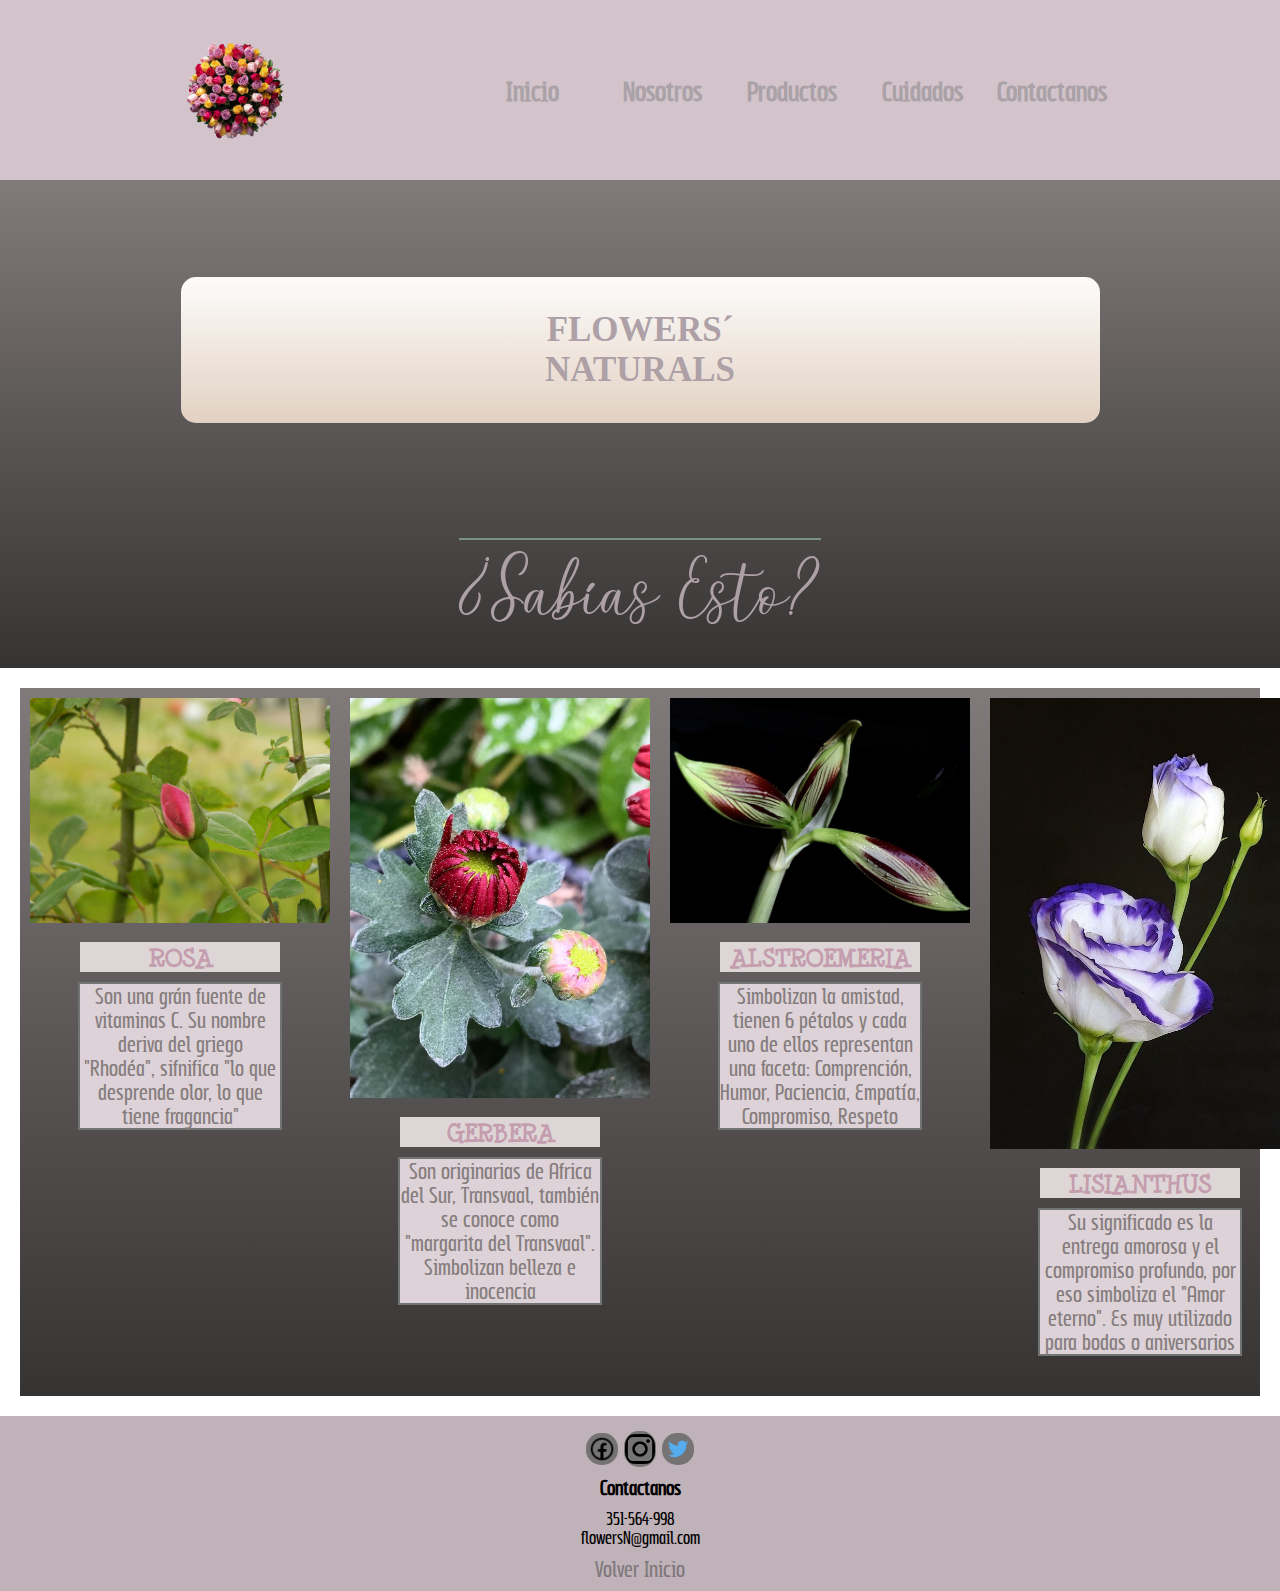
==== index.html @ 4be20bd7 "Segunda pre-entrega" ====
<!DOCTYPE html>
<html lang="en">

<head>
    <meta charset="UTF-8">
    <meta http-equiv="X-UA-Compatible" content="IE=edge">
    <meta name="viewport" content="width=device-width, initial-scale=1.0">
    <link href="https://cdn.jsdelivr.net/npm/bootstrap@5.3.0-alpha3/dist/css/bootstrap.min.css" rel="stylesheet"
        integrity="sha384-KK94CHFLLe+nY2dmCWGMq91rCGa5gtU4mk92HdvYe+M/SXH301p5ILy+dN9+nJOZ" crossorigin="anonymous">
    <link rel="stylesheet" href="https://cdnjs.cloudflare.com/ajax/libs/animate.css/4.1.1/animate.min.css">
    <link rel="stylesheet" href="./css/style.css">
    <title>Flowers´Naturals / Inicio</title>
    <link rel="shortcut icon" href="./Imagenes/logo.png">
</head>

<body>
    <header class="flex-padre">
        <img src="./imagenes/logo.png" class="logo" alt="logo">

        <nav>
            <ul class="flex-links">

                <li><a href="./index.html" id="inicio">Inicio</a></li>
                <li><a href="./categorias/nosotros.html">Nosotros</a></li>
                <li> <a href="./categorias/flores.html">Productos</a></li>
                <li><a href="./categorias/cuidado.html">Cuidados</a></li>
                <li> <a href="./categorias/contactanos.html">Contactanos</a></li>
            </ul>
        </nav>
    </header>

    <main>
        <section class="padre-titulos">
            <h1 class="animate_animated animate__backInUp">FLOWERS´ <br>
                NATURALS</h1>
            <p>¿Sabías Esto?</p>
        </section>
        
        <section class="main-index">
        <section class="segunda-section"  style="width: 20rem;">
            <div class="padre-rosas">
            <img src="./imagenes/pimpollo rosa (inicio).jpg" alt="pimpollo de rosa">
                <h2>ROSA</h2>
                <p>Son una grán fuente de vitaminas C. Su nombre deriva del griego "Rhodéa", sifnifica
                    "lo que desprende olor, lo que tiene fragancia"</p>
              </div> 
           
              <div class="padre-gerberas">
                <img src="./imagenes/pimpollo gerbera (inicio).jpg" alt="pimpollo de gerbera">
                    <h2>GERBERA</h2>
                    <p>Son originarias de Africa del Sur, Transvaal, también se conoce como "margarita del
                        Transvaal". Simbolizan belleza e inocencia</p>
                  </div> 

                  <div class="padre-alstroemerias">
                    <img src="./imagenes/pimpollo alstroemeria (inicio).jpg" alt="pimpollo de alstroemeria">
                        <h2>ALSTROEMERIA</h2>
                        <p>Simbolizan la amistad, tienen 6 pétalos y cada uno de ellos representan una faceta:
                            Comprención, Humor, Paciencia, Empatía, Compromiso, Respeto</p>
                      </div> 

                      <div class="padre-lisianthus">
                        <img src="./imagenes/pimpollo lisianthus.jpg" alt="pimpollo de lisianthus">
                            <h2>LISIANTHUS</h2>
                            <p>Su significado es la entrega amorosa y el compromiso profundo, por eso simboliza el
                                "Amor
                                eterno". Es muy utilizado para bodas o aniversarios</p>
                          </div> 



        </section>
    </section>
    </main>

    <footer class="footer-flex">
        <section>
            <div class="redes">
                <img src="./imagenes/icono-facebook2.png" alt="logo de facebook">
                <img src="./imagenes/icono-instagram2.png" alt="logo de instagram">
                <img src="./imagenes/icono twitter2.png" alt="logo de twitter">
            </div>
            <div class="contactanos">
                <h3>Contactanos</h3>
                <p>351-564-998</p>
                <p>flowersN@gmail.com</p>
            </div>
            <div class="volver">
                <a href="./index.html">Volver Inicio</a>
            </div>
        </section>
    </footer>

    <script src="https://cdn.jsdelivr.net/npm/bootstrap@5.3.0-alpha3/dist/js/bootstrap.bundle.min.js"
        integrity="sha384-ENjdO4Dr2bkBIFxQpeoTz1HIcje39Wm4jDKdf19U8gI4ddQ3GYNS7NTKfAdVQSZe"
        crossorigin="anonymous"></script>
</body>

</html>
---- css/style.css ----
@font-face {
    font-family: "titulo";
    src: url("../recursos/tipografias/BrightLarch_PERSONAL_USE.ttf");
}

@font-face {
    font-family: "subtitulo";
    src: url("../recursos/tipografias/mobaster.otf");
}

@font-face {
    font-family: "parrafos";
    src: url("../recursos/tipografias/Minya\ Nouvelle\ Rg.otf");
}

@font-face {
    font-family: "contacto";
    src: url("../recursos/tipografias/Subpear.otf");
}

* {
    margin: 0;
    padding: 0;
}


/* header/INICIO */

h1 {
    color: #ADA0A6;
    font-size: 35px;
    width: 853px;
    margin: 97px;
    padding: 33px;
    background-image: linear-gradient(to bottom, #fdfcfb, #e2d1c3);
    text-align: center;
    font-weight: bolder;
    animation-name: titulo-animado;
    animation-iteration-count: 1;
    animation-duration: 2s;
    border-radius: 15px;
}


  nav ul li {
    /* margin: 2px; */
    /* border: solid 4px #7e787b; */
    /* padding: 2px; */
    height: 20px;
    width: 126px;
    font-size: 25px;
    text-align: center;
    font-family: "contacto";
    list-style: none;
    display: inline-block;
    /* border-radius: 7px; */

} 

 .flex-padre {
    min-height: 20vh;
    display: flex;
    flex-direction: row;
    flex-wrap: wrap;
    justify-content: space-evenly;
    align-items: center;
    background-color: #d3c4cc;
} 

 .flex-padre img {
    width: 116px;
    padding: 12px;
} 

 .flex-links a {
    text-decoration: none;
    color: #aaa2a6;
    font-weight: bold;
}

.flex-links a:hover {
    padding: 5px 10px;
    border-radius: 20px;
    background-color: #dad4ec;
    color: rgb(66, 40, 40);
    transition: color 0.4s;
    background-color: 0.2s;
} 


/* main */
.main-index {
    min-height: 70vh;
    display: flex;
    background-image: linear-gradient(to top, rgb(54, 51, 51), rgb(129, 122, 122));
    margin: 20px;
}
.segunda-section{
    display: flex;
  
}

.padre-titulos {
    display: flex;
    flex-direction: column;
    align-items: center;
    flex-wrap: wrap;
    background-image: linear-gradient(to top, rgb(54, 51, 51), rgb(129, 122, 122));
}

.padre-titulos p {
    font-family: "subtitulo";
    color: #ADA0A6;
    font-size: 70px;
    margin: 20px;
    text-align: center;
    text-decoration: overline 2px #7d938a;
}

.main-index img {
    width: 300px;
    margin: 10px;
}

.main-index h2 {
    width: 200px;
    text-align: center;
    font-size: 25px;
    color: #c49daf;
    margin: 5px auto;
    background-color: #DED6D6;
    font-family: "parrafos";
}

.main-index p {
    width: 200px;
    text-align: center;
    font-size: 20px;
    border: solid 2px #707573;
    color: #857d7d;
    background-color: #ddd2d7;
    margin: 40px auto;
    margin-top: 10px;
    font-family: "contacto";
}




/* footer */
.footer-flex {
    min-height: 10vh;
    display: flex;
    flex-direction: row;
    justify-content: center;
    align-items: flex-end;
    flex-wrap: wrap;
    background-color: #c0b2b9;
}

.redes {
    display: flex;
    align-items: center;
    justify-content: center;
}

.redes img {
    background-color: #757373;
    border-radius: 15px;
    padding: 1px;
    margin: 3px;
    margin-top: 15px;
    margin-bottom: 10px;
    width: 30px;
}

.contactanos {
    display: flex;
    align-items: center;
    align-content: center;
    flex-wrap: wrap;
    flex-direction: column;

}

.contactanos h3 {
    margin-bottom: 10px;
    font-family: "contacto";
}

.contactanos p {
    font-family: "contacto";
}


.volver {
    display: flex;
    justify-content: space-evenly;
}

.volver a {
    font-size: 20px;
    text-decoration: none;
    margin: 10px;
    font-family: "contacto";
    margin-top: 10px;
    color: #7e787b;
}

.volver a:hover {
    background-color: #dad4ec;
    color: white;
    transition: color 0.4s;
    background-color: 0.2s;

}



/* nosotros-main */

.main {
    min-height: 70vh;
    background-image: linear-gradient(to top, rgb(54, 51, 51), rgb(129, 122, 122));
}

.subtitulo {
    display: flex;
    justify-content: center;
    flex-wrap: wrap;
}

.subtitulo h2 {
    background-image: linear-gradient(to bottom, #fdfcfb, #e2d1c3);
    color: #7e787b;
    font-family: "contacto";
    font-weight: bold;
    font-size: 50px;
    width: 900px;
    text-align: center;
    margin: 60px;
}



.info-primero {
    display: flex;
    justify-content: center;
    align-items: center;
    flex-direction: row;
    flex-wrap: wrap;

}

.info-primero p {
    width: 150px;
    text-align: center;
    border: solid 10px #ada0a6;
    font-family: "parrafos";
    font-size: 30px;
    background-color: #d2cbcb;
    margin: 30px;
}

.info-primero img {
    width: 400px;
}

.info-primero img:hover {
    transform: scale(1.2);
    transition: 1s;
}

.info-segunda {
    display: flex;
    justify-content: center;
    align-items: center;
    flex-wrap: wrap;
}

.info-segunda p {
    width: 170px;
    text-align: center;
    border: solid 10px #ada0a6;
    font-family: "parrafos";
    font-size: 30px;
    background-color: #d2cbcb;
    margin: 30px;
}

.info-segunda img {
    width: 400px;
    margin-top: 50px
}

.info-segunda img:hover {
    transform: scale(1.2);
    transition: 1s;
}

.video {
    display: flex;
    justify-content: flex-start;
    margin: 50px;
    flex-wrap: wrap;
}

.ubicacion {
    display: flex;
    justify-content: space-evenly;
    align-items: center;
    flex-wrap: wrap;
}

.ubicacion p {
    width: 150px;
    text-align: center;
    border: solid 10px #ada0a6;
    font-family: "parrafos";
    font-size: 30px;
    background-color: #d2cbcb;
}

.ubicacion iframe {
    margin-top: 50px;
    margin-bottom: 60px;

}





/* producto/main */
.principal-main {
    min-height: 70vh;
    background-image: linear-gradient(to top, rgb(54, 51, 51), rgb(129, 122, 122));
}

.rosas-flores {
    background-image: linear-gradient(to top, #dad4ec, #f3e7e9);
    display: grid;
    grid-template-columns: repeat(3, 1fr);
    grid-template-rows: repeat(1, 1fr);
    grid-template-areas:
        "imagen1 imagen2 imagen3"
    ;
    margin: 30px auto;
    width: 800px;
    height: 400px;
    grid-gap: 20px;
    margin-top: 5px;
}

.imagen {
    margin: 10px;
    background-position: center;
    background-size: cover;
    background-repeat: no-repeat;
    transition: 0.5s;
}

.imagen:hover {
    transform: scale(1.3);
}

.imagen1 {
    grid-area: imagen1;
    background-image: url("../imagenes/Rosas/IMG_20201012_165952.jpg");
}

.imagen2 {
    grid-area: imagen2;
    background-image: url("../imagenes/Rosas/IMG_20201013_181736.jpg");
}

.imagen3 {
    grid-area: imagen3;
    background-image: url("../imagenes/Rosas/IMG_20201013_181800.jpg");
}

.p-flores {
    font-size: 34px;
    margin: 10px;
    color: #696969;
    font-family: "parrafos";

}



.gerberas-flores {
    background-image: linear-gradient(to top, #dad4ec, #f3e7e9);
    display: grid;
    grid-template-columns: repeat(3, 1fr);
    grid-template-rows: repeat(1, 1fr);
    grid-template-areas:
        "imagen4 imagen5 imagen6"
    ;
    margin: 30px auto;
    width: 800px;
    height: 400px;
    grid-gap: 20px;
}

.imagen4 {
    grid-area: imagen4;
    background-image: url("../imagenes/gerberas/WhatsApp\ Image\ 2023-03-18\ at\ 15.19.28.jpeg");
}

.imagen5 {
    grid-area: imagen5;
    background-image: url("../imagenes/gerberas/WhatsApp\ Image\ 2023-03-18\ at\ 15.19.28\ \(1\).jpeg");
}

.imagen6 {
    grid-area: imagen6;
    background-image: url("../imagenes/gerberas/WhatsApp\ Image\ 2023-03-18\ at\ 15.19.32.jpeg");
}



.alstroemerias-flores {
    background-image: linear-gradient(to top, #dad4ec, #f3e7e9);
    display: grid;
    grid-template-columns: repeat(3, 1fr);
    grid-template-rows: repeat(1, 1fr);
    grid-template-areas:
        "imagen7 imagen8 imagen9"
    ;
    margin: 30px auto;
    width: 800px;
    height: 400px;
    grid-gap: 20px;
}

.imagen7 {
    grid-area: imagen7;
    background-image: url("../imagenes/alstroemelias/IMG_20201012_181706.jpg");
}

.imagen8 {
    grid-area: imagen8;
    background-image: url("../imagenes/alstroemelias/WhatsApp\ Image\ 2023-03-18\ at\ 15.19.31.jpeg");
}

.imagen9 {
    grid-area: imagen9;
    background-image: url("../imagenes/alstroemelias/WhatsApp\ Image\ 2023-03-18\ at\ 15.19.29.jpeg");
}


.ramos-flores {
    background-image: linear-gradient(to top, #dad4ec, #f3e7e9);
    display: grid;
    grid-template-columns: repeat(3, 1fr);
    grid-template-rows: repeat(1, 1fr);
    grid-template-areas:
        "imagen10 imagen11 imagen12"
    ;
    margin: 30px auto;
    width: 800px;
    height: 400px;
    grid-gap: 20px;
}

.imagen10 {
    grid-area: imagen10;
    background-image: url("../imagenes/Ramos/20170325_124506\ -\ copia\ -\ copia.jpg");
}

.imagen11 {
    grid-area: imagen11;
    background-image: url("../imagenes/Ramos/20180609_123020.jpg");
}

.imagen12 {
    grid-area: imagen12;
    background-image: url("../imagenes/Ramos/IMG_20201016_183123.jpg");
}


.centros-flores {
    background-image: linear-gradient(to top, #dad4ec, #f3e7e9);
    display: grid;
    grid-template-columns: repeat(3, 1fr);
    grid-template-rows: repeat(1, 1fr);
    grid-template-areas:
        "imagen13 imagen14 imagen15"
    ;
    margin: 30px auto;
    width: 800px;
    height: 400px;
    grid-gap: 20px;
}

.imagen13 {
    grid-area: imagen13;
    background-image: url("../imagenes/centros/20160923_200821.jpg");
}

.imagen14 {
    grid-area: imagen14;
    background-image: url("../imagenes/centros/20161119_130933\ -\ copia.jpg");
}

.imagen15 {
    grid-area: imagen15;
    background-image: url("../imagenes/centros/WhatsApp\ Image\ 2023-03-18\ at\ 15.19.33.jpeg");
}




/* cuidado/main */

.main-cuidado {
    min-height: 70vh;
    background-image: linear-gradient(to top, rgb(54, 51, 51), rgb(129, 122, 122));
}

main ol {
    display: flex;
    justify-content: space-evenly;
    align-items: center;
    flex-wrap: wrap;
}

main ol li {
    list-style-type: upper-roman;
    font-size: 30px;
    width: 220px;
    text-align: center;
    border: dashed #c0b0b0;
    color: #bd8383;
    font-family: "parrafos";
    margin-top: 80px;
}

.video {
    display: flex;
    flex-direction: column;
    align-items: center;
    flex-wrap: wrap;
}

.video p {
    color: #7d938a;
    font-size: 40px;
    text-align: center;
    font-family: Impact, Haettenschweiler, 'Arial Narrow Bold', sans-serif;
    text-decoration: underline 4px #a7a1a1;
    margin: 50px;
}



/* contacto/main */

.main-contacto {
    min-height: 70vh;
    background-image: linear-gradient(to top, rgb(54, 51, 51), rgb(129, 122, 122));
}

.intro {
    display: flex;
    flex-direction: column;
    align-items: center;
    flex-wrap: wrap;
}

.intro h2 {
    font-family: "contacto";
    font-size: 50px;
    color: #ada0a6;
    text-decoration: underline 3px #DED6D6;
    margin-top: 50px;
    margin-bottom: 10px;
}

.intro p {
    font-family: "contacto";
    font-size: 20px;
    width: 200px;
    text-align: center;
    color: #7d938a;
    margin-bottom: 20px;
}

.intro hr {
    width: 800px;
}


.formulario {
    display: flex;
    justify-content: center;
}


.form-ingresa-nombre,
.form-ingresa-apellido,
.form-ingresa-edad {
    width: 200px;
    height: 20px;
    text-align: center;
    padding: 10px;
}

.form-apellido,
.form-nombre,
.form-edad,
.form-mensaje {
    font-family: "contacto";
    font-size: 20px;
    margin: 10px;

}

.form-ingresa-mensaje {
    width: 220px;
    height: 70px;
    margin-bottom: 20px;
    text-align: center;
}

.form-enviar {
    width: 100px;
    height: 30px;
    text-align: center;
    margin-left: 60px;
}

.form-ingresa-nombre:focus {
    background-color: #ada0a6;
    transform: scale(1.1);
}

.form-ingresa-apellido:focus {
    background-color: #ada0a6;
    transform: scale(1.1);
}

.form-ingresa-edad:focus {
    background-color: #ada0a6;
    transform: scale(1.1);
}

.form-ingresa-mensaje:focus {
    background-color: #ada0a6;
    transform: scale(1.1);
}

.form-enviar:hover {
    background-color: #ada0a6;
    color: white;
    transform: scale(1.1);
}

.logo {
    animation-name: animando-logo;
    animation-iteration-count: infinite;
    animation-duration: 3s;
    animation-delay: 3s;
}

@keyframes animando-logo {
    0% {
        transform: rotate(0);
    }

    25% {
        transform: rotate(45deg);

    }

    50% {
        transform: rotate(90deg);

    }

    100% {
        transform: rotate(360deg);

    }
}


@media (max-width: 767px) {
    /* inicio */

    .segunda-section {
        display: flex;
        flex-wrap: wrap;
        margin: auto;
    }

    nav ul li {
        width: 82px;
        font-size: 20px;
        height: 38px;
    }

    h1 {
        width: 480px;
    }
    /* nosotros */

    .subtitulo h2{
        width: 627px;
        font-size: 37px;
    }

    .info-primero img{
        width: 300px;
        margin-bottom: 20px;
    }
    .info-primero p{
        width: 153px;
        font-size: 20px;
    }
    .info-segunda img{
        display: flex;
        width: 300px;
    }
    .info-segunda p{
        width: 153px;
        font-size: 20px;
    }

    /* producto */
    .rosas-flores {
        grid-template-columns: repeat(1, 1fr);
        grid-template-rows: repeat(3, 1fr);
        width: 300px;
        height: 700px;
        grid-template-areas:
            "imagen1"
            "imagen2"
            "imagen3"
        ;
    }

    .gerberas-flores{
        grid-template-columns: repeat(1, 1fr);
        grid-template-rows: repeat(3, 1fr);
        width: 300px;
        height: 800px;
        grid-template-areas:
            "imagen4"
            "imagen5"
            "imagen6"
        ;
    }

    .alstroemerias-flores{
        grid-template-columns: repeat(1, 1fr);
        grid-template-rows: repeat(3, 1fr);
        width: 300px;
        height: 1100px;
        grid-template-areas:
            "imagen7"
            "imagen8"
            "imagen9"
        ;
    }

    .ramos-flores{
        grid-template-columns: repeat(1, 1fr);
        grid-template-rows: repeat(3, 1fr);
        width: 300px;
        height: 1500px;
        grid-template-areas:
            "imagen10"
            "imagen11"
            "imagen12"
        ;
    }

    .centros-flores{
        grid-template-columns: repeat(1, 1fr);
        grid-template-rows: repeat(3, 1fr);
        width: 300px;
        height: 1264px;
        grid-template-areas:
            "imagen13"
            "imagen14"
            "imagen15"
        ;
    }

    .p-flores{
        font-size: 23px;
    }

    /* cuidado */
    main ol{
        display: flex;
        flex-direction: column;
    }

    /* contacto */
    .intro hr{
        width: 600px;
    }
}
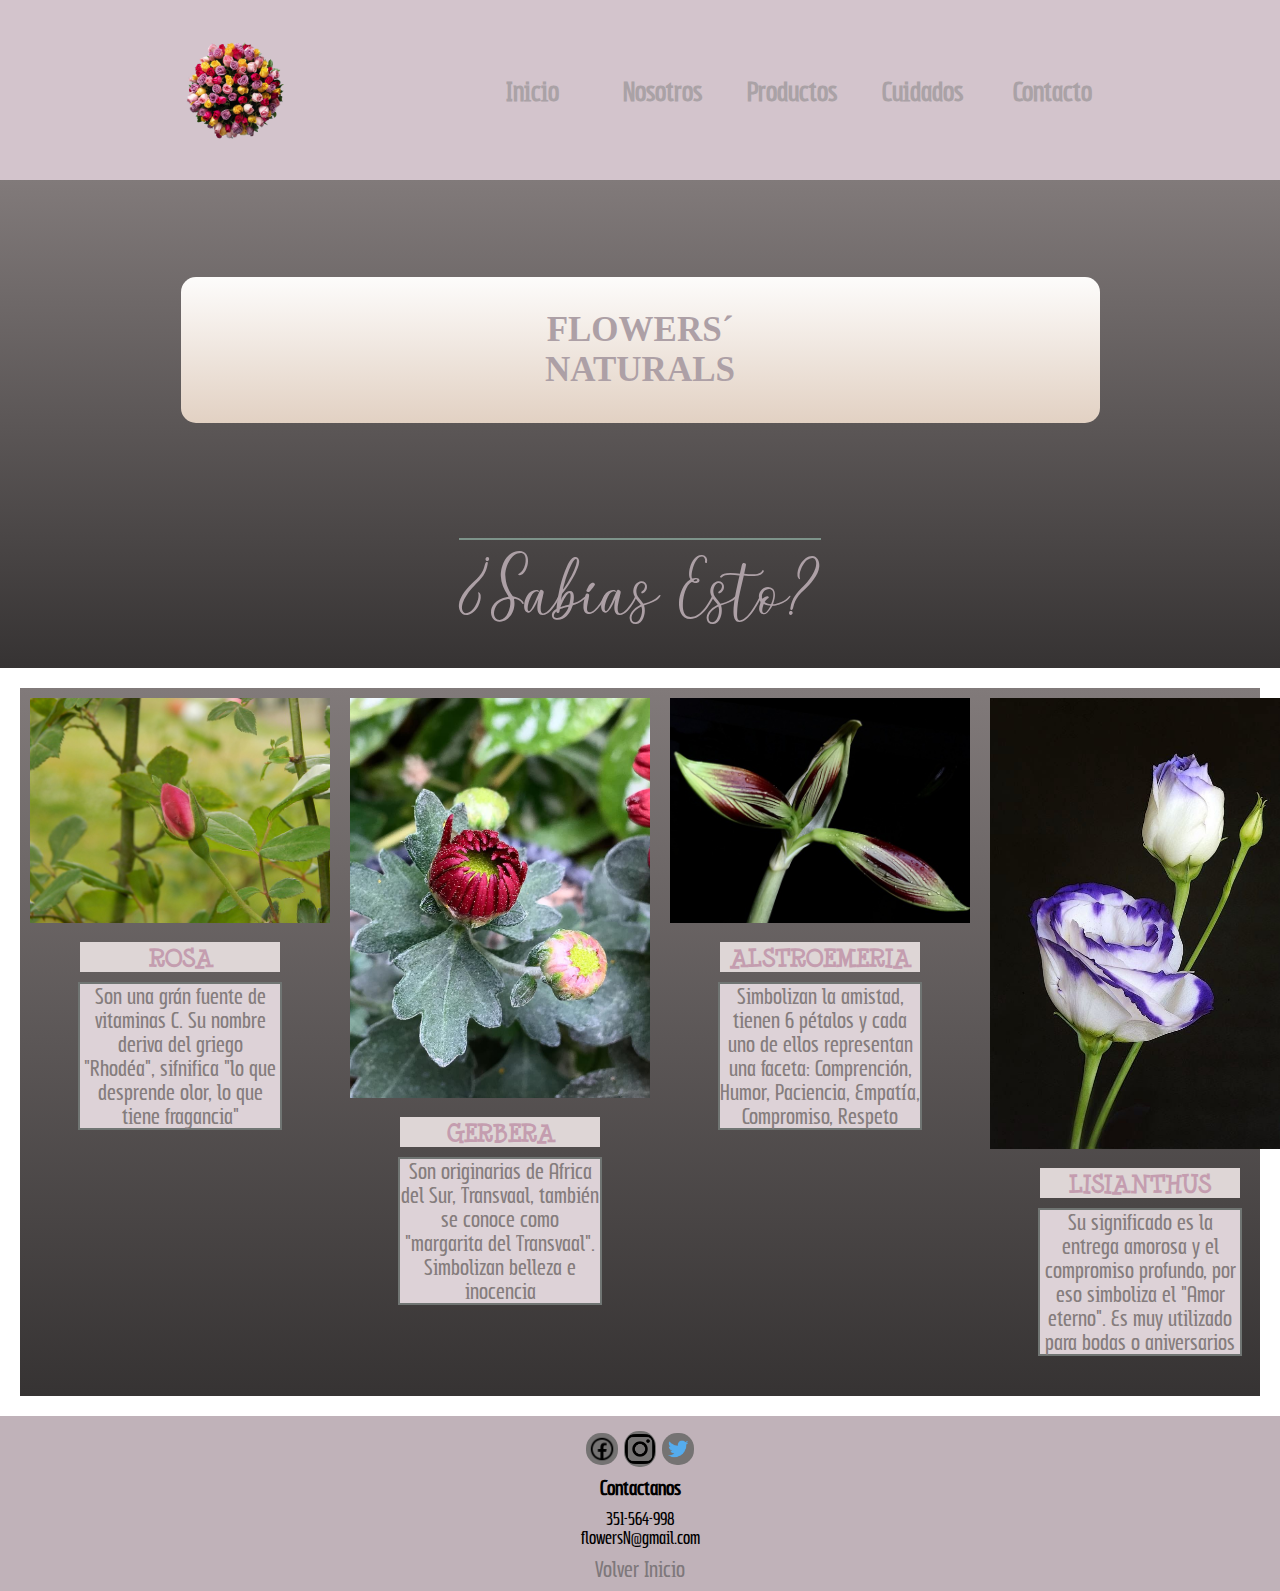
==== commit 6f9df5e4: "Agregue detalles" ====
--- a/index.html
+++ b/index.html
@@ -24,7 +24,7 @@
                 <li><a href="./categorias/nosotros.html">Nosotros</a></li>
                 <li> <a href="./categorias/flores.html">Productos</a></li>
                 <li><a href="./categorias/cuidado.html">Cuidados</a></li>
-                <li> <a href="./categorias/contactanos.html">Contactanos</a></li>
+                <li> <a href="./categorias/contactanos.html">Contacto</a></li>
             </ul>
         </nav>
     </header>
--- a/css/style.css
+++ b/css/style.css
@@ -42,7 +42,7 @@
 }
 
 
-  nav ul li {
+nav ul li {
     /* margin: 2px; */
     /* border: solid 4px #7e787b; */
     /* padding: 2px; */
@@ -55,9 +55,9 @@
     display: inline-block;
     /* border-radius: 7px; */
 
-} 
-
- .flex-padre {
+}
+
+.flex-padre {
     min-height: 20vh;
     display: flex;
     flex-direction: row;
@@ -65,14 +65,14 @@
     justify-content: space-evenly;
     align-items: center;
     background-color: #d3c4cc;
-} 
-
- .flex-padre img {
+}
+
+.flex-padre img {
     width: 116px;
     padding: 12px;
-} 
-
- .flex-links a {
+}
+
+.flex-links a {
     text-decoration: none;
     color: #aaa2a6;
     font-weight: bold;
@@ -85,7 +85,7 @@
     color: rgb(66, 40, 40);
     transition: color 0.4s;
     background-color: 0.2s;
-} 
+}
 
 
 /* main */
@@ -95,9 +95,9 @@
     background-image: linear-gradient(to top, rgb(54, 51, 51), rgb(129, 122, 122));
     margin: 20px;
 }
-.segunda-section{
-    display: flex;
-  
+
+.segunda-section {
+    display: flex;
 }
 
 .padre-titulos {
@@ -686,7 +686,7 @@
 }
 
 
-@media (max-width: 767px) {
+@media (max-width: 375px) {
     /* inicio */
 
     .segunda-section {
@@ -696,37 +696,61 @@
     }
 
     nav ul li {
-        width: 82px;
-        font-size: 20px;
+        width: 63px;
+        font-size: 17px;
         height: 38px;
     }
 
+    .flex-padre img {
+        width: 85px;
+        margin-top: 20px;
+    }
+
     h1 {
-        width: 480px;
-    }
+        width: 280px;
+        height: 140px;
+        margin: 50px auto;
+    }
+
+    .padre-titulos p {
+        font-size: 57px;
+    }
+
     /* nosotros */
 
-    .subtitulo h2{
+    .subtitulo h2 {
         width: 627px;
         font-size: 37px;
     }
 
-    .info-primero img{
+    .info-primero img {
         width: 300px;
         margin-bottom: 20px;
     }
-    .info-primero p{
+
+    .info-primero p {
         width: 153px;
         font-size: 20px;
     }
-    .info-segunda img{
+
+    .info-segunda img {
         display: flex;
         width: 300px;
     }
-    .info-segunda p{
+
+    .info-segunda p {
         width: 153px;
         font-size: 20px;
     }
+
+    .video iframe {
+        width: 300px;
+    }
+
+    .ubicacion iframe {
+        width: 300px;
+    }
+
 
     /* producto */
     .rosas-flores {
@@ -741,7 +765,7 @@
         ;
     }
 
-    .gerberas-flores{
+    .gerberas-flores {
         grid-template-columns: repeat(1, 1fr);
         grid-template-rows: repeat(3, 1fr);
         width: 300px;
@@ -753,7 +777,7 @@
         ;
     }
 
-    .alstroemerias-flores{
+    .alstroemerias-flores {
         grid-template-columns: repeat(1, 1fr);
         grid-template-rows: repeat(3, 1fr);
         width: 300px;
@@ -765,7 +789,7 @@
         ;
     }
 
-    .ramos-flores{
+    .ramos-flores {
         grid-template-columns: repeat(1, 1fr);
         grid-template-rows: repeat(3, 1fr);
         width: 300px;
@@ -777,7 +801,7 @@
         ;
     }
 
-    .centros-flores{
+    .centros-flores {
         grid-template-columns: repeat(1, 1fr);
         grid-template-rows: repeat(3, 1fr);
         width: 300px;
@@ -789,18 +813,47 @@
         ;
     }
 
-    .p-flores{
+    .p-flores {
         font-size: 23px;
     }
 
     /* cuidado */
-    main ol{
+    main ol {
         display: flex;
         flex-direction: column;
     }
 
+    .video p {
+        font-size: 25px;
+        text-decoration: none;
+        border: solid 5px #997d7d;
+    }
+
+
     /* contacto */
-    .intro hr{
-        width: 600px;
-    }
+    .intro hr {
+        width: 300px;
+    }
+
+    .form-ingresa-nombre,
+    .form-ingresa-apellido,
+    .form-ingresa-edad,
+    .form-ingresa-mensaje {
+        margin-left: 80px;
+    }
+
+    .form-apellido,
+    .form-nombre,
+    .form-edad,
+    .form-mensaje {
+        margin-left: 80px;
+    }
+
+    .form-enviar {
+        margin-left: 150px;
+        margin-bottom: 15px;
+    }
+
+
+
 }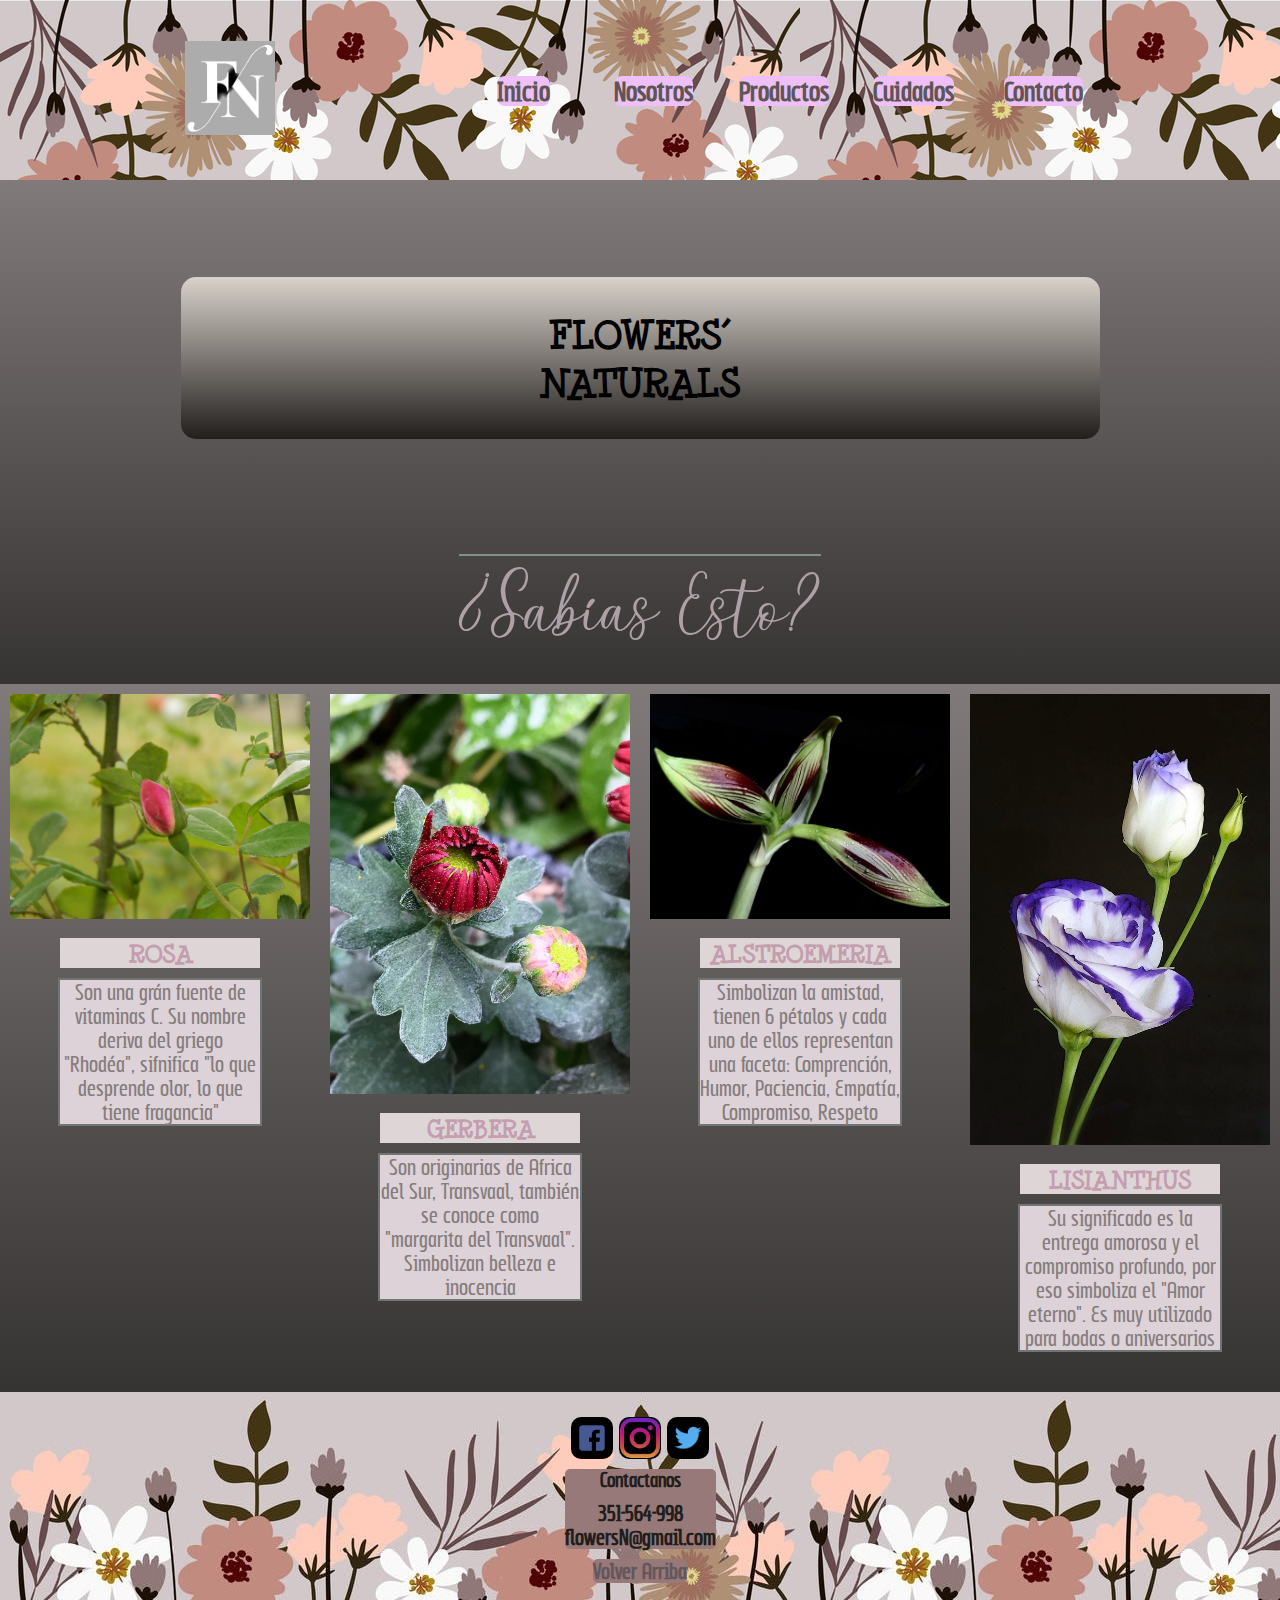
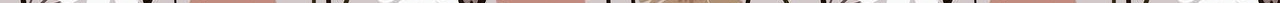
==== commit 6b3cb4c3: "Corrigiendo errores" ====
--- a/index.html
+++ b/index.html
@@ -15,7 +15,9 @@
 
 <body>
     <header class="flex-padre">
-        <img src="./imagenes/logo.png" class="logo" alt="logo">
+        <a  href="./index.html" id="inicio">
+        <img src="./imagenes/logo-header.jpeg" class="logo" alt="logo">
+       </a>
 
         <nav>
             <ul class="flex-links">
@@ -37,30 +39,29 @@
         </section>
         
         <section class="main-index">
-        <section class="segunda-section"  style="width: 20rem;">
             <div class="padre-rosas">
-            <img src="./imagenes/pimpollo rosa (inicio).jpg" alt="pimpollo de rosa">
+            <img src="./imagenes/pimpollos/pimpollo rosa (inicio).jpg" alt="pimpollo de rosa">
                 <h2>ROSA</h2>
                 <p>Son una grán fuente de vitaminas C. Su nombre deriva del griego "Rhodéa", sifnifica
                     "lo que desprende olor, lo que tiene fragancia"</p>
               </div> 
            
               <div class="padre-gerberas">
-                <img src="./imagenes/pimpollo gerbera (inicio).jpg" alt="pimpollo de gerbera">
+                <img src="./imagenes/pimpollos/pimpollo gerbera (inicio).jpg" alt="pimpollo de gerbera">
                     <h2>GERBERA</h2>
                     <p>Son originarias de Africa del Sur, Transvaal, también se conoce como "margarita del
                         Transvaal". Simbolizan belleza e inocencia</p>
                   </div> 
 
                   <div class="padre-alstroemerias">
-                    <img src="./imagenes/pimpollo alstroemeria (inicio).jpg" alt="pimpollo de alstroemeria">
+                    <img src="./imagenes/pimpollos/pimpollo alstroemeria (inicio).jpg" alt="pimpollo de alstroemeria">
                         <h2>ALSTROEMERIA</h2>
                         <p>Simbolizan la amistad, tienen 6 pétalos y cada uno de ellos representan una faceta:
                             Comprención, Humor, Paciencia, Empatía, Compromiso, Respeto</p>
                       </div> 
 
                       <div class="padre-lisianthus">
-                        <img src="./imagenes/pimpollo lisianthus.jpg" alt="pimpollo de lisianthus">
+                        <img src="./imagenes/pimpollos/pimpollo lisianthus.jpg" alt="pimpollo de lisianthus">
                             <h2>LISIANTHUS</h2>
                             <p>Su significado es la entrega amorosa y el compromiso profundo, por eso simboliza el
                                 "Amor
@@ -76,9 +77,9 @@
     <footer class="footer-flex">
         <section>
             <div class="redes">
-                <img src="./imagenes/icono-facebook2.png" alt="logo de facebook">
-                <img src="./imagenes/icono-instagram2.png" alt="logo de instagram">
-                <img src="./imagenes/icono twitter2.png" alt="logo de twitter">
+                <img src="./imagenes/redes/icono-facebook.png" alt="logo de facebook">
+                <img src="./imagenes/redes/icono instagram.png" alt="logo de instagram">
+                <img src="./imagenes/redes/icono twitter2.png" alt="logo de twitter">
             </div>
             <div class="contactanos">
                 <h3>Contactanos</h3>
@@ -86,10 +87,11 @@
                 <p>flowersN@gmail.com</p>
             </div>
             <div class="volver">
-                <a href="./index.html">Volver Inicio</a>
+                <a href="./index.html">Volver Arriba</a>
             </div>
         </section>
     </footer>
+    
 
     <script src="https://cdn.jsdelivr.net/npm/bootstrap@5.3.0-alpha3/dist/js/bootstrap.bundle.min.js"
         integrity="sha384-ENjdO4Dr2bkBIFxQpeoTz1HIcje39Wm4jDKdf19U8gI4ddQ3GYNS7NTKfAdVQSZe"
--- a/css/style.css
+++ b/css/style.css
@@ -27,12 +27,13 @@
 /* header/INICIO */
 
 h1 {
-    color: #ADA0A6;
-    font-size: 35px;
+    font-family: "parrafos";
+    color: #000000;
+    font-size: 40px;
     width: 853px;
     margin: 97px;
     padding: 33px;
-    background-image: linear-gradient(to bottom, #fdfcfb, #e2d1c3);
+    background-image: linear-gradient(to bottom, #d9d2cb, #211e1c);
     text-align: center;
     font-weight: bolder;
     animation-name: titulo-animado;
@@ -43,9 +44,6 @@
 
 
 nav ul li {
-    /* margin: 2px; */
-    /* border: solid 4px #7e787b; */
-    /* padding: 2px; */
     height: 20px;
     width: 126px;
     font-size: 25px;
@@ -53,7 +51,6 @@
     font-family: "contacto";
     list-style: none;
     display: inline-block;
-    /* border-radius: 7px; */
 
 }
 
@@ -64,18 +61,20 @@
     flex-wrap: wrap;
     justify-content: space-evenly;
     align-items: center;
-    background-color: #d3c4cc;
+    background-image: url("../imagenes/background-header.jpg");
 }
 
 .flex-padre img {
-    width: 116px;
+    width: 90px;
     padding: 12px;
 }
 
 .flex-links a {
+    background-color: #eec0f7;
     text-decoration: none;
-    color: #aaa2a6;
+    color: #5c5654;
     font-weight: bold;
+    border-radius: 8px;
 }
 
 .flex-links a:hover {
@@ -90,15 +89,11 @@
 
 /* main */
 .main-index {
-    min-height: 70vh;
+    min-height: 65vh;
     display: flex;
     background-image: linear-gradient(to top, rgb(54, 51, 51), rgb(129, 122, 122));
-    margin: 20px;
-}
-
-.segunda-section {
-    display: flex;
-}
+}
+
 
 .padre-titulos {
     display: flex;
@@ -155,7 +150,8 @@
     justify-content: center;
     align-items: flex-end;
     flex-wrap: wrap;
-    background-color: #c0b2b9;
+    background-image: url("../imagenes/background-footer.jpg");
+
 }
 
 .redes {
@@ -165,13 +161,13 @@
 }
 
 .redes img {
-    background-color: #757373;
-    border-radius: 15px;
+    background-color: #000000;
+    border-radius: 10px;
     padding: 1px;
     margin: 3px;
-    margin-top: 15px;
+    margin-top: 25px;
     margin-bottom: 10px;
-    width: 30px;
+    width: 40px;
 }
 
 .contactanos {
@@ -180,16 +176,22 @@
     align-content: center;
     flex-wrap: wrap;
     flex-direction: column;
-
+    background-color: #987979;
+    border-radius: 5px;
 }
 
 .contactanos h3 {
     margin-bottom: 10px;
     font-family: "contacto";
+    font-weight: bold;
+    color: #211e1c;
 }
 
 .contactanos p {
     font-family: "contacto";
+    font-weight: bold;
+    color: #211e1c;
+    font-size: 20px;
 }
 
 
@@ -201,18 +203,21 @@
 .volver a {
     font-size: 20px;
     text-decoration: none;
-    margin: 10px;
+    margin: 20px;
     font-family: "contacto";
     margin-top: 10px;
-    color: #7e787b;
+    color: #63575d;
+    background-color: #987979;
+    border-radius: 5px;
+    font-weight: bold;
 }
 
 .volver a:hover {
     background-color: #dad4ec;
-    color: white;
+    color: rgb(48, 44, 44);
     transition: color 0.4s;
     background-color: 0.2s;
-
+    border-radius: 10px;
 }
 
 
@@ -231,14 +236,15 @@
 }
 
 .subtitulo h2 {
-    background-image: linear-gradient(to bottom, #fdfcfb, #e2d1c3);
-    color: #7e787b;
+    background-image: linear-gradient(to bottom, #d9d2cb, #211e1c);
+    color: #eca3c8;
     font-family: "contacto";
     font-weight: bold;
     font-size: 50px;
     width: 900px;
     text-align: center;
     margin: 60px;
+    padding: 30px;
 }
 
 
@@ -345,7 +351,7 @@
     grid-template-areas:
         "imagen1 imagen2 imagen3"
     ;
-    margin: 30px auto;
+    margin:auto;
     width: 800px;
     height: 400px;
     grid-gap: 20px;
@@ -488,7 +494,7 @@
     grid-template-areas:
         "imagen13 imagen14 imagen15"
     ;
-    margin: 30px auto;
+    margin: auto;
     width: 800px;
     height: 400px;
     grid-gap: 20px;
@@ -517,6 +523,8 @@
 .main-cuidado {
     min-height: 70vh;
     background-image: linear-gradient(to top, rgb(54, 51, 51), rgb(129, 122, 122));
+    background-repeat: no-repeat;
+    background-size: cover;
 }
 
 main ol {
@@ -686,28 +694,34 @@
 }
 
 
-@media (max-width: 375px) {
+@media (max-width: 576px) {
     /* inicio */
 
-    .segunda-section {
+    .main-index {
         display: flex;
+        justify-content: center;
         flex-wrap: wrap;
         margin: auto;
     }
 
     nav ul li {
-        width: 63px;
-        font-size: 17px;
+        width: 85px;
+        font-size: 20px;
         height: 38px;
     }
 
+    .flex-padre {
+        justify-content: space-evenly;
+        align-items: flex-end;
+    }
+
     .flex-padre img {
-        width: 85px;
+        width: 100px;
         margin-top: 20px;
     }
 
     h1 {
-        width: 280px;
+        width: 365px;
         height: 140px;
         margin: 50px auto;
     }
@@ -720,7 +734,7 @@
 
     .subtitulo h2 {
         width: 627px;
-        font-size: 37px;
+        font-size: 29px;
     }
 
     .info-primero img {
@@ -741,10 +755,11 @@
     .info-segunda p {
         width: 153px;
         font-size: 20px;
+        margin-top: 50px;
     }
 
     .video iframe {
-        width: 300px;
+        width: 500px;
     }
 
     .ubicacion iframe {
@@ -827,33 +842,14 @@
         font-size: 25px;
         text-decoration: none;
         border: solid 5px #997d7d;
+        margin: 20px;
     }
 
 
     /* contacto */
     .intro hr {
-        width: 300px;
-    }
-
-    .form-ingresa-nombre,
-    .form-ingresa-apellido,
-    .form-ingresa-edad,
-    .form-ingresa-mensaje {
-        margin-left: 80px;
-    }
-
-    .form-apellido,
-    .form-nombre,
-    .form-edad,
-    .form-mensaje {
-        margin-left: 80px;
-    }
-
-    .form-enviar {
-        margin-left: 150px;
-        margin-bottom: 15px;
-    }
-
+        width: 444px;
+    }
 
 
 }